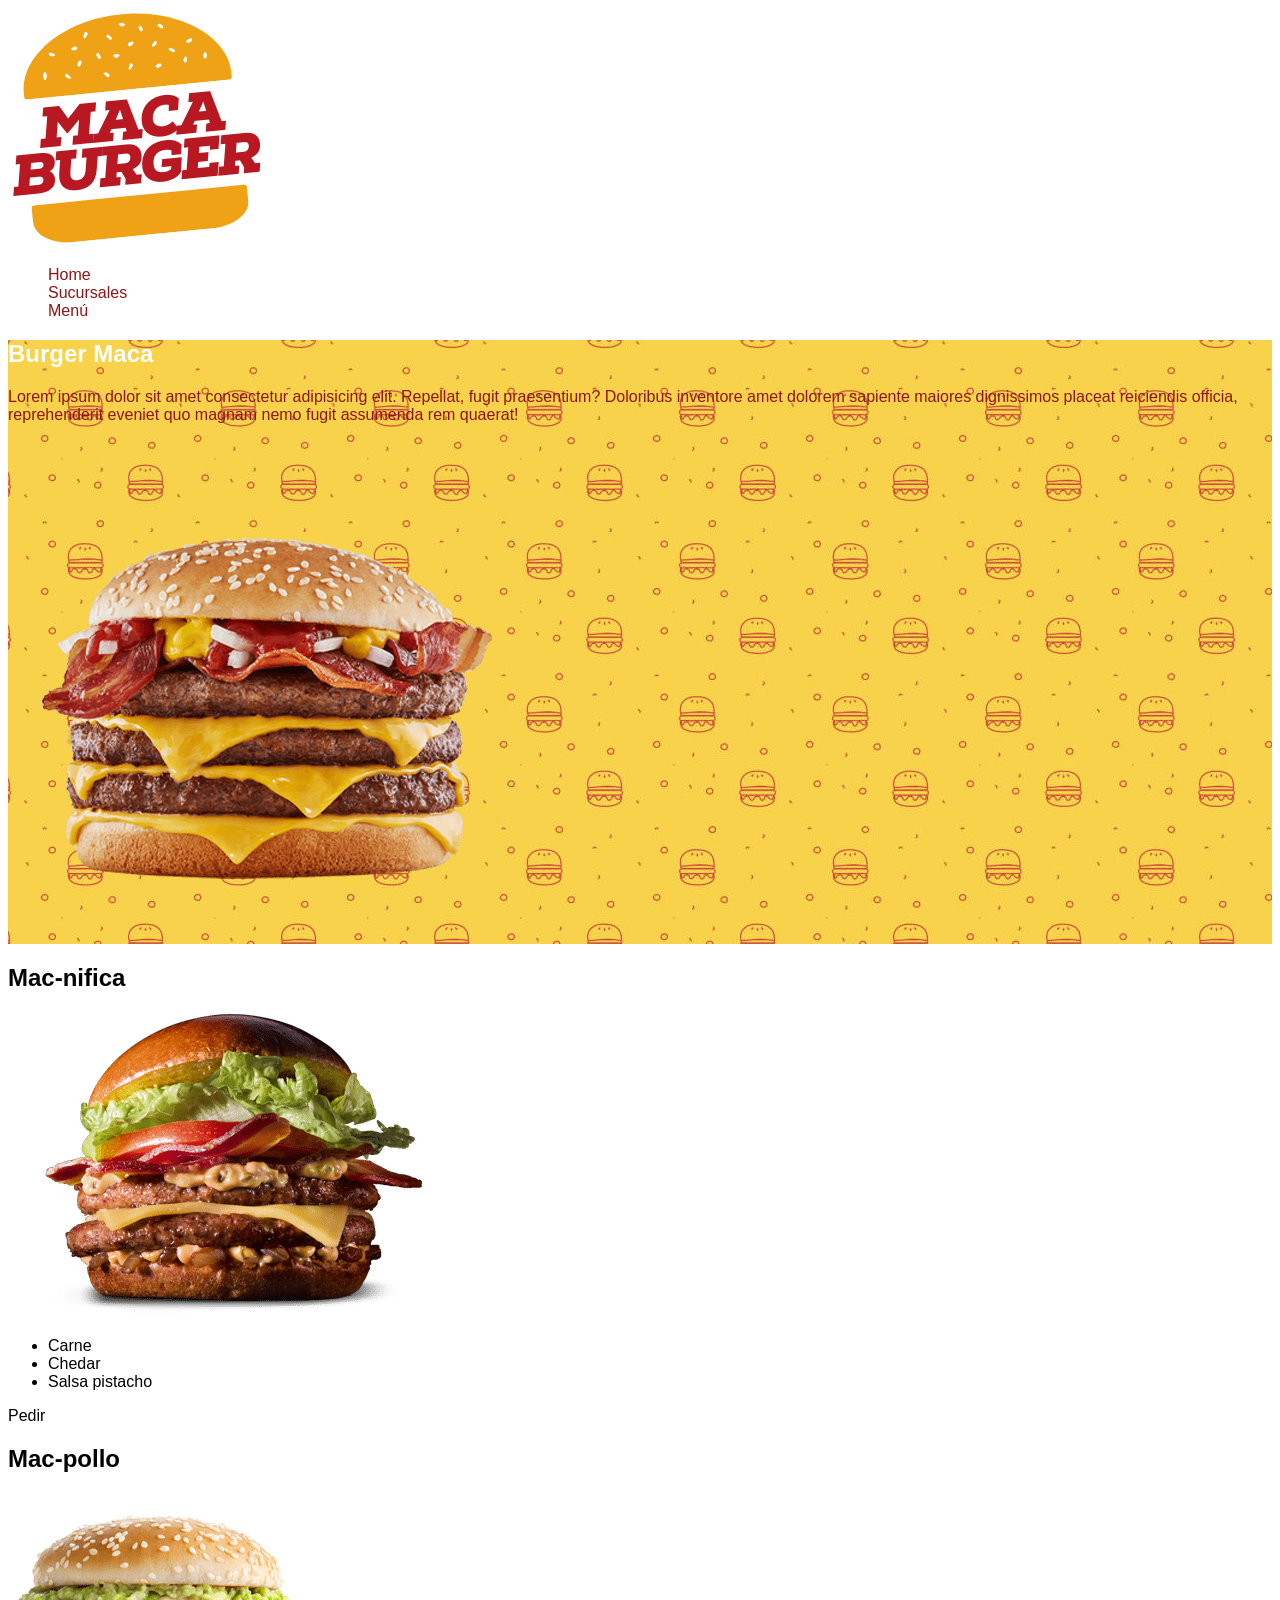
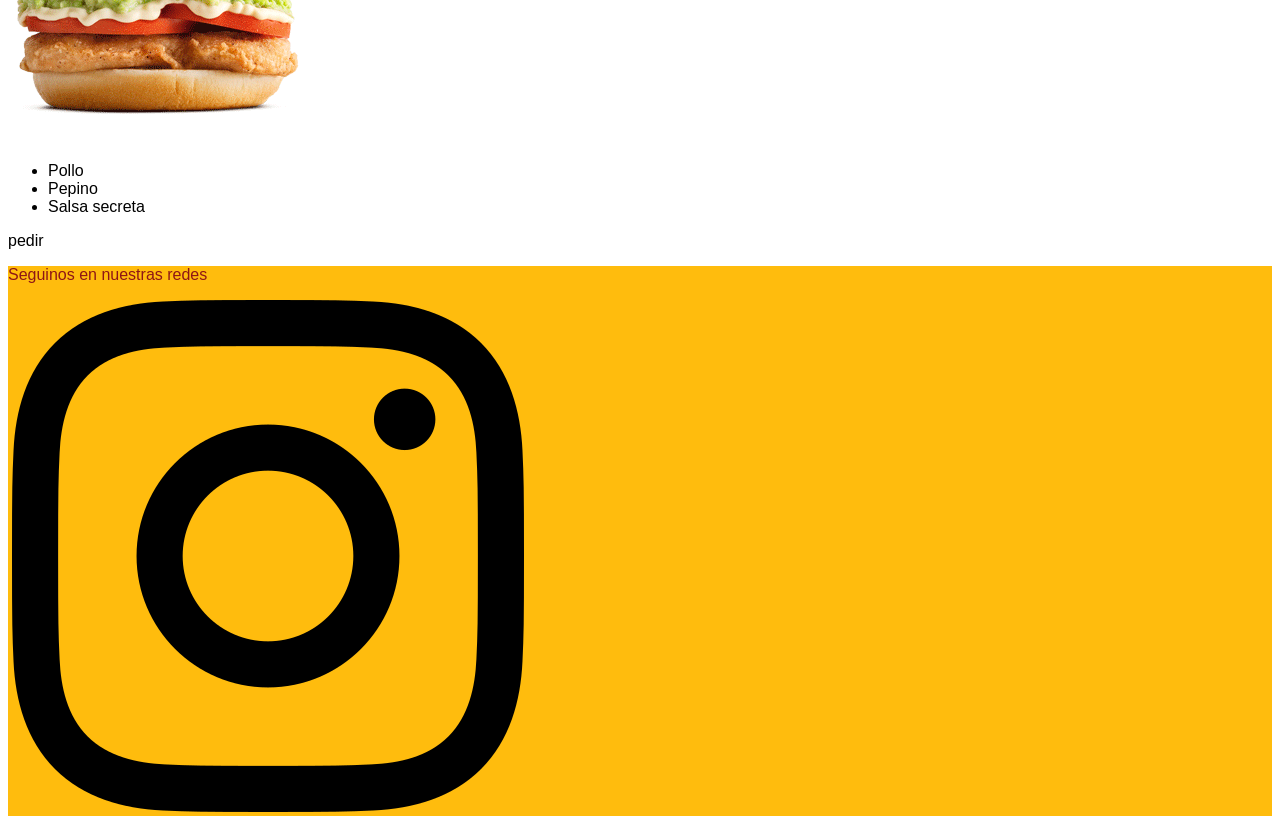
==== index.html @ 7961e30f "1er version" ====
<!DOCTYPE html>
<html lang="es">

<head>
    <meta charset="UTF-8">
    <meta name="viewport" content="width=device-width, initial-scale=1.0">
    <title>1er clase coder</title>
    
 
    <!-- link a css -->
    <link rel="stylesheet" href="./css/style.css">
</head>

<body>
    <header >
        <!--comentario html-->
        <!-- suele tener el logo, nav -->
        <!-- logo -->
        <img src="./img/logo.png" alt="">

        <!-- nav -->

        <nav>
            <ul class="lista-header">
                <li>
                    <a href="#">Home</a>
                </li>
                <li>
                    <a href="./page/sucursales.html"> Sucursales </a>
                </li>
                <li>
                    <a href="./page/menu.html">Menú</a>
                </li>
            </ul>
        </nav>
        
    </header>

    <main>

        <!-- presentacion -->
        <section class="presentacion">
            <!-- cuerpo principal, contiene toda la info -->
            <h1>Burger Maca</h1>
            <p>Lorem ipsum dolor sit amet consectetur adipisicing elit. Repellat, fugit praesentium? Doloribus inventore amet dolorem sapiente maiores dignissimos placeat reiciendis officia, reprehenderit eveniet quo magnam   nemo fugit assumenda rem quaerat!</p>
            <img src="./img/banner.png" alt="">

        </section>


        <!-- nuevos sabores -->
        <section>
            
            <h2>Mac-nifica</h2>
            <img src="./img/carne.png" alt="">
            <ul>
                <li>Carne</li>
                <li>Chedar</li>
                <li>Salsa pistacho</li>
            </ul>
            <p>Pedir</p>

            <h2>Mac-pollo</h2>
            <img src="./img/pollo.png" alt="">
            <ul>
                <li>Pollo</li>
                <li>Pepino</li>
                <li>Salsa secreta</li>
            </ul>
            <p>pedir</p>
        </section>

    </main>

    <footer>
        <p>Seguinos en nuestras redes</p>
        <img src="./img/facebook.png" alt="">
        <img src="./img/instagram.png" alt="">
    </footer>

</body>

</html>
---- css/style.css ----
/* paleta de colores
#ffbc0d amarillo 
#8E1616 bordo
*/
body{
    font-family: Impact, Haettenschweiler, 'Arial Narrow Bold', sans-serif;
}

/* Header */


header ul{
    list-style: none;
}

nav a{
    color: #8E1616;
    text-decoration: none;
}


/* Main index */
.presentacion{
    background-image: url(../img/fondo.jpg);
}

.presentacion h1{
    color: white ;
}

.presentacion p{
    color: #8E1616;
}

/* footer */
footer{
    background-color: #ffbc0d;
    color: #8E1616;
}
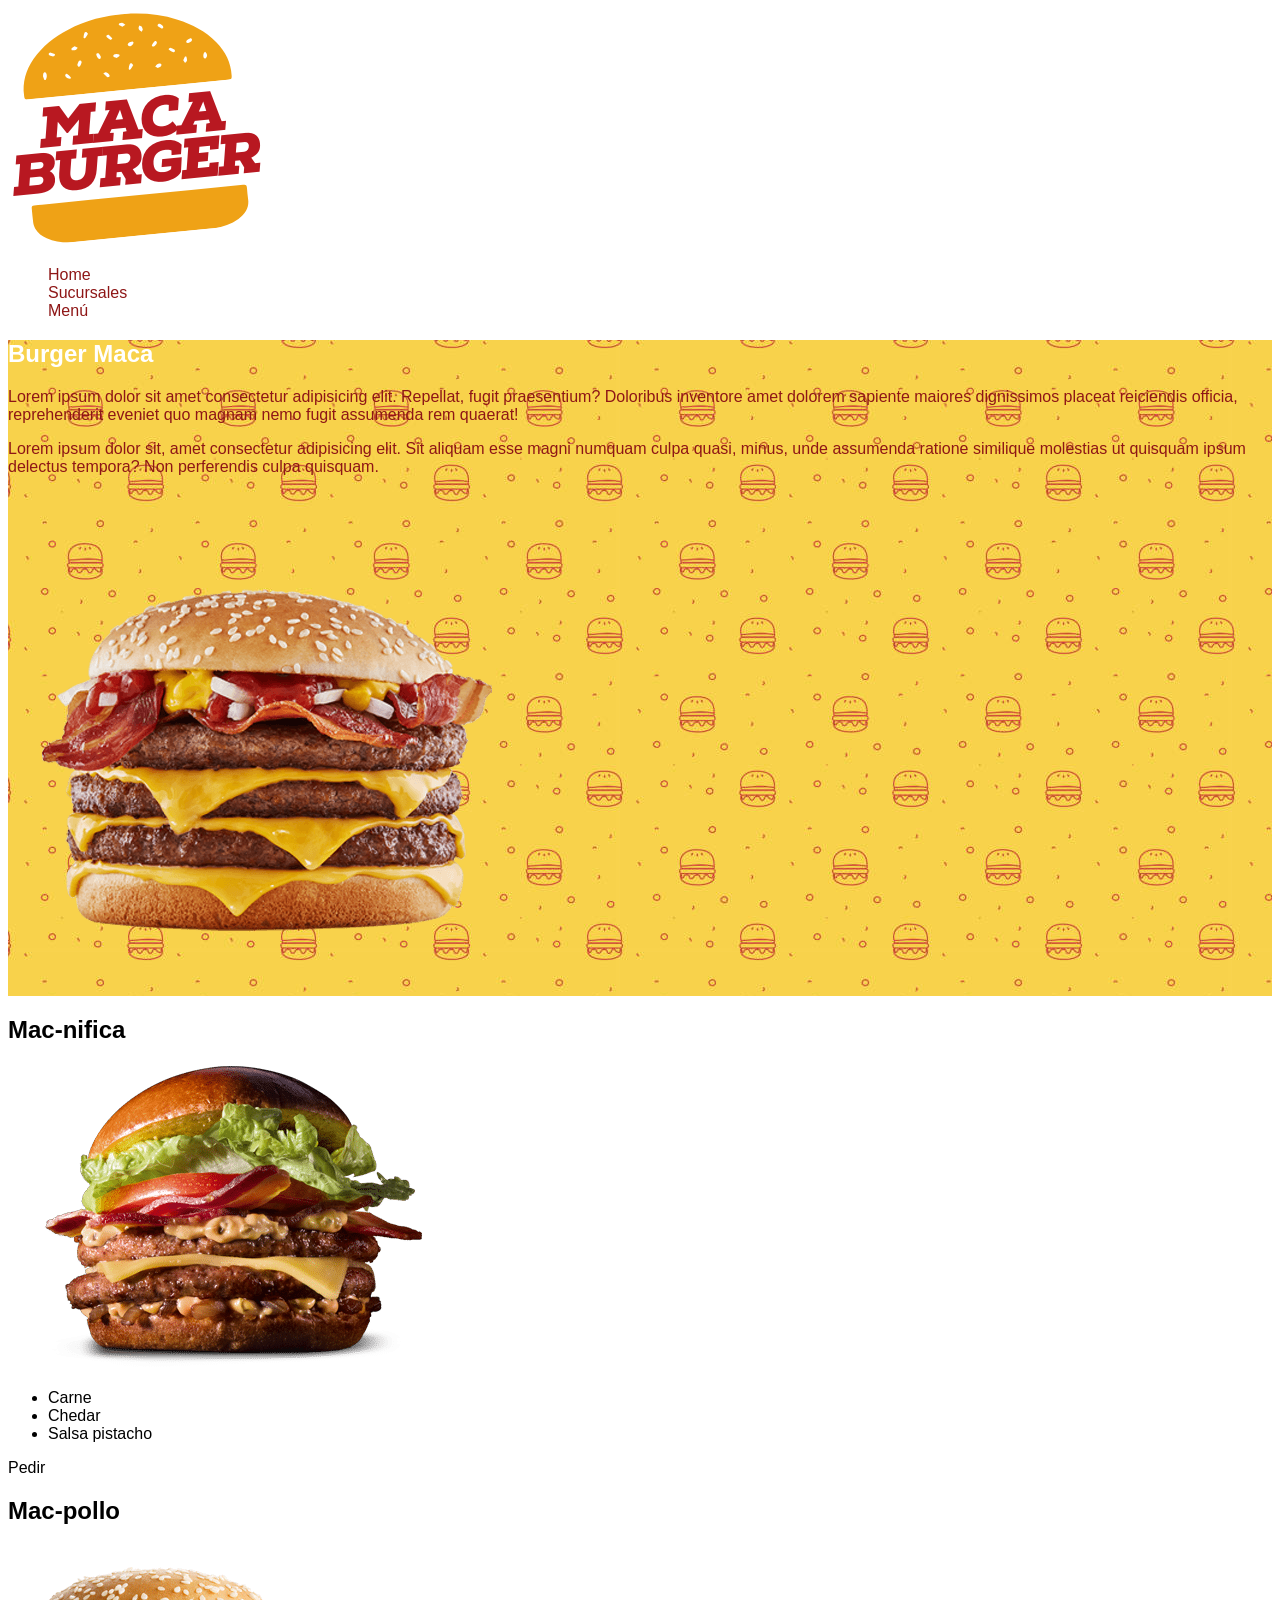
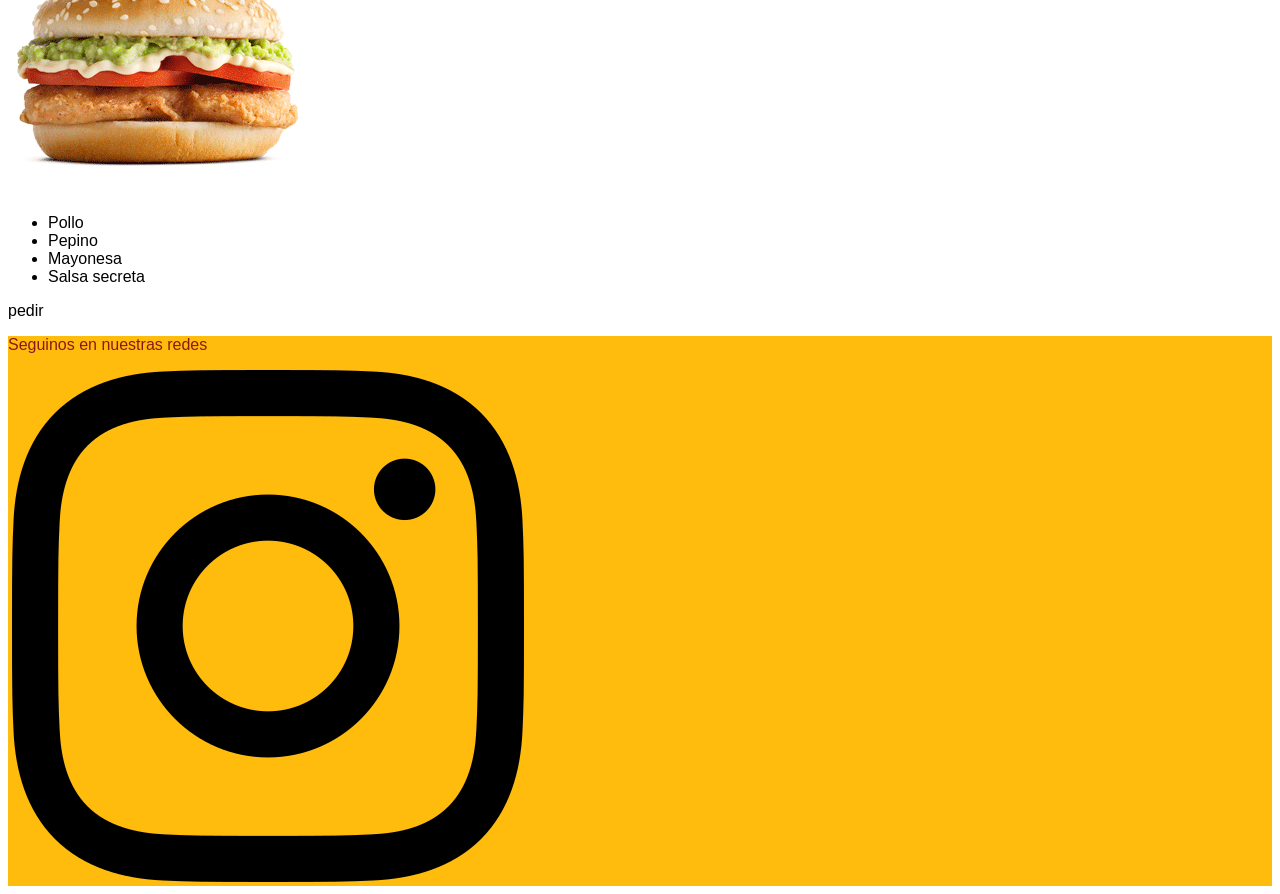
==== commit 56f5ce2d: "termine index, sume pdf majo, y complete menu" ====
--- a/index.html
+++ b/index.html
@@ -43,6 +43,7 @@
             <!-- cuerpo principal, contiene toda la info -->
             <h1>Burger Maca</h1>
             <p>Lorem ipsum dolor sit amet consectetur adipisicing elit. Repellat, fugit praesentium? Doloribus inventore amet dolorem sapiente maiores dignissimos placeat reiciendis officia, reprehenderit eveniet quo magnam   nemo fugit assumenda rem quaerat!</p>
+            <p>Lorem ipsum dolor sit, amet consectetur adipisicing elit. Sit aliquam esse magni numquam culpa quasi, minus, unde assumenda ratione similique molestias ut quisquam ipsum delectus tempora? Non perferendis culpa quisquam.</p>
             <img src="./img/banner.png" alt="">
 
         </section>
@@ -65,6 +66,7 @@
             <ul>
                 <li>Pollo</li>
                 <li>Pepino</li>
+                <li>Mayonesa</li>
                 <li>Salsa secreta</li>
             </ul>
             <p>pedir</p>
@@ -76,6 +78,7 @@
         <p>Seguinos en nuestras redes</p>
         <img src="./img/facebook.png" alt="">
         <img src="./img/instagram.png" alt="">
+        <img src="tiktok" alt="">
     </footer>
 
 </body>
